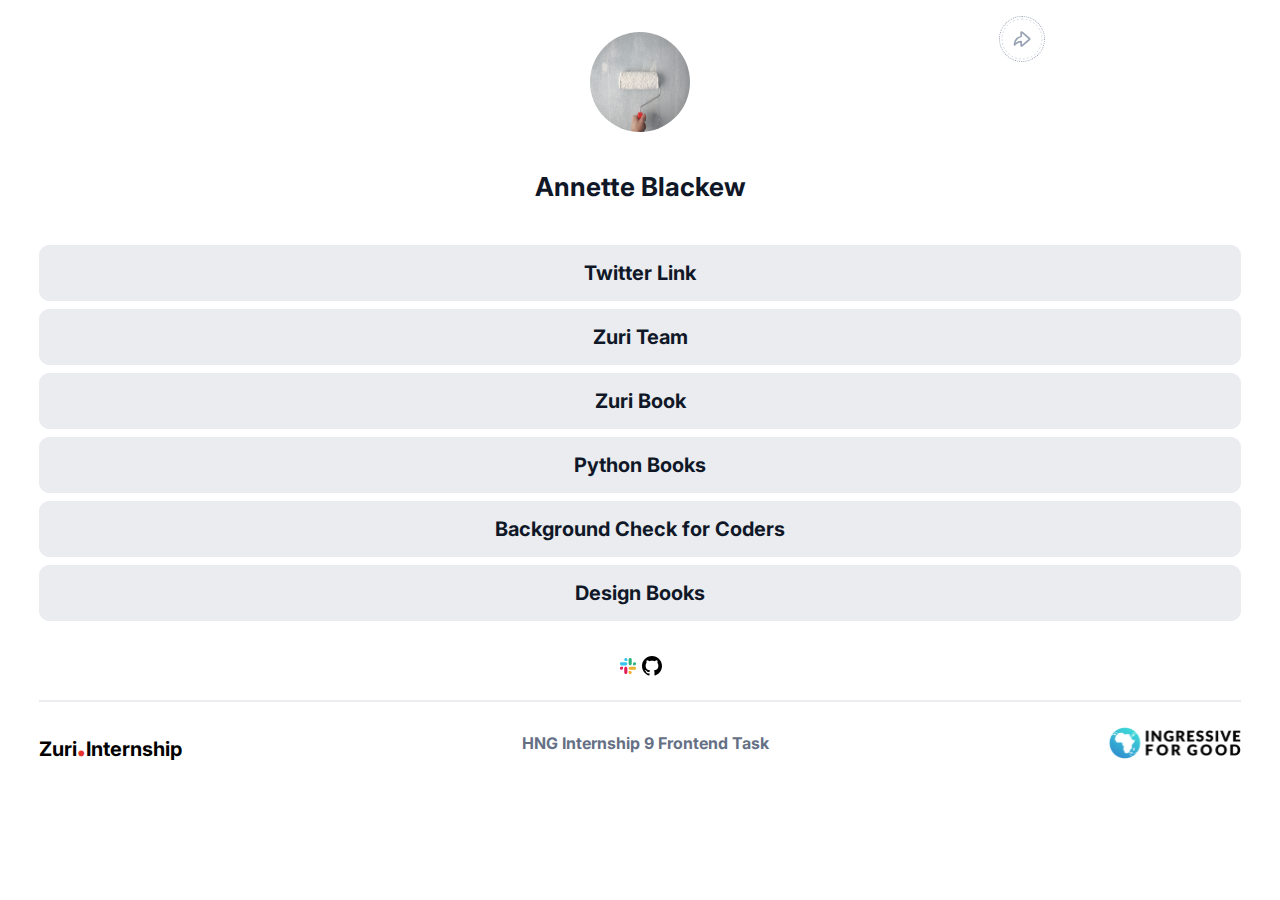
==== zuri.html @ 39cbcf69 "added zuri.html and zuri.css" ====
<!DOCTYPE html>
<html lang="en">
<head>
    <meta charset="UTF-8">
    <meta http-equiv="X-UA-Compatible" content="IE=edge">
    <meta name="viewport" content="width=device-width, initial-scale=1.0">
    <title>Document</title>
    <link rel="stylesheet" href="./zuri.css">
    <link href="https://fonts.googleapis.com/css2?family=Inter:wght@700&family=Jost:ital,wght@1,700&display=swap" rel="stylesheet">
</head>
<body>
    <section class="hero">
        <div class="wrapper">
            <img class="arrow" src="./arrow.svg" alt="">
            <img class="menu" src="./menu.svg" alt="">
        <div class="profile">
            <img id="profile_img" src="./img1.jpg" alt="">
            <h3 id="slack">Annette Blackew</h3>
        </div>
        <div class="style-a-tag">
            <a id="Twitter" href="#">Twitter Link</a>
            <a id="books" href="https://training.zuri.team">Zuri Team</a>
            <a id="Zuri Books" href="http://books.zuri.team">Zuri Book</a>
            <a id="book_python" href="https://books.zuri.team/python-for-beginners?ref_id=<Annette Black>">Python Books</a>
            <a id="pitch" href="https://background.zuri.team">Background Check for Coders</a>
            <a id="book_design" href="https://bookszuri.team/design-rules">Design Books</a>
        </div>
        <div class="style-logo">
            <img class="" src="./colors.svg" alt="">
            <img src="./github.svg" alt="">
        </div>
        <footer>
            <h3>Zuri<span class="dot">.</span>Internship</h3>
            <h4> HNG Internship 9 Frontend Task</h4>
            <img src="./footerimg.svg" alt="">
        </footer>
        </div>
    </section>
</body>
</html>
---- zuri.css ----
body{
    margin: 0;
    padding: 0;
    box-sizing: border-box;
    font-family: 'Inter', sans-serif;;
}
.hero{
    background-color: #fff;
    display: flex;
    flex-direction: column;
    justify-content: center;
    align-items: center;
}
.wrapper{
    display: flex;
    flex-direction: column;
    justify-content: center;
    align-items: center;
    position: absolute;
    top: 2em;
   
}
.arrow{
    border: 1px dotted #98A2B3;
    padding: 1px;
    position: absolute;
    border-radius: 50% ;
    left: 60em;
    top: -1em;
}
.menu{
    display: none;
}
.profile{
    display: flex;
    justify-content: center;
    align-items: center;
    flex-direction: column;
}
#profile_img{
    width: 100px;
    height: 100px;
    border-radius: 50%;
    display: flex;
    justify-content: center;
    align-items: center;
}
#slack {
   position: relative;
   top: 0.5em;
   color: #101828;
   font-size: 26px;
   font-weight: bolder;
}
.style-a-tag{
    display: flex;
    flex-direction: column;
    gap: 8px;
    text-align: center;
    justify-content: center;
    margin-top: 30px;
    width: 100%;
}
.style-a-tag a{
    background-color: #EAECF0;
    border: 1px solid #EAECF0;
    border-radius: 10px;
    text-decoration: none;
    width: 60em;
    max-width: 100%;
    padding: 15px 0;
    color: #101828;
    font-size:  20px; 
    font-weight: bold;
    display: flex;
    justify-content: center;
    align-items: center;
}
.style-logo{
    margin-top: 35px;
}
.style-logo img{
    width: 20px;

}
footer{
    display: flex; 
    align-items: center;
    justify-content: space-between;
    width: 100%;
    margin-top: 20px;
    border-top: 2px solid #EAECF0;
}
.dot{
    color: #E7332B;
    font-size: 35px;
}
footer h3{
    font-size: 20px;
    columns: #000000;
}
footer h4{
    color: #667085;
    line-height: 20px;
}

@media (max-width:785px) {
  .menu{
    display: flex;
    justify-content: flex-end;
    align-items: center;
    position: relative;
    left: 10em;
  } 
  .arrow{
    display: none;
  } 
  .hero{
    display: flex;
    justify-content: center;
    align-items: center;
  }
  .wrapper{
    display: flex;
    justify-content: center;
    align-items: center;
    position: absolute;
  }
  footer h4, h3, img{
    display: none; 
  }
}
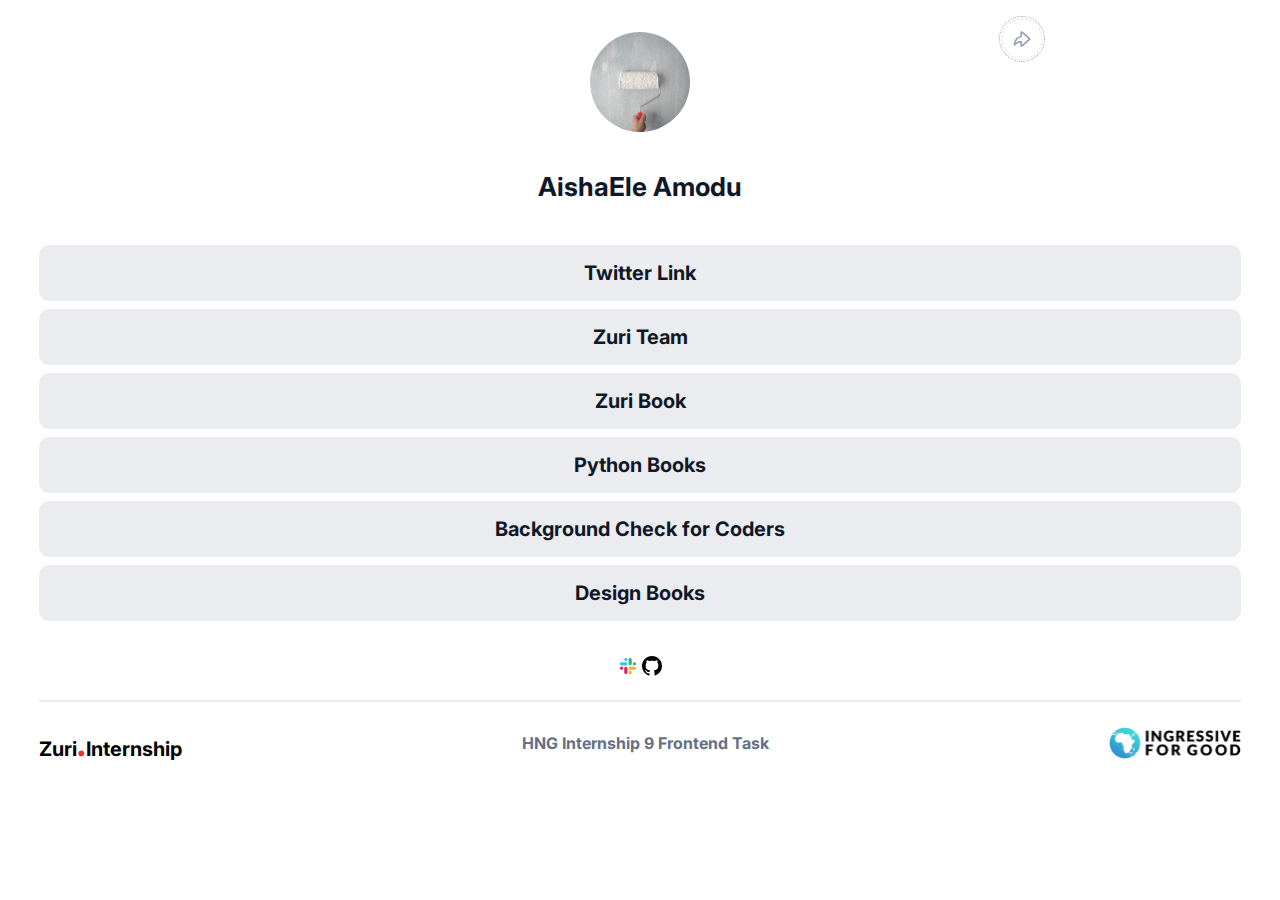
==== commit 33d64356: "zuri.html" ====
--- a/zuri.html
+++ b/zuri.html
@@ -4,7 +4,7 @@
     <meta charset="UTF-8">
     <meta http-equiv="X-UA-Compatible" content="IE=edge">
     <meta name="viewport" content="width=device-width, initial-scale=1.0">
-    <title>Document</title>
+    <title>Zuri.internship</title>
     <link rel="stylesheet" href="./zuri.css">
     <link href="https://fonts.googleapis.com/css2?family=Inter:wght@700&family=Jost:ital,wght@1,700&display=swap" rel="stylesheet">
 </head>
@@ -15,7 +15,7 @@
             <img class="menu" src="./menu.svg" alt="">
         <div class="profile">
             <img id="profile_img" src="./img1.jpg" alt="">
-            <h3 id="slack">Annette Blackew</h3>
+            <h3 id="slack">AishaEle Amodu</h3>
         </div>
         <div class="style-a-tag">
             <a id="Twitter" href="#">Twitter Link</a>
